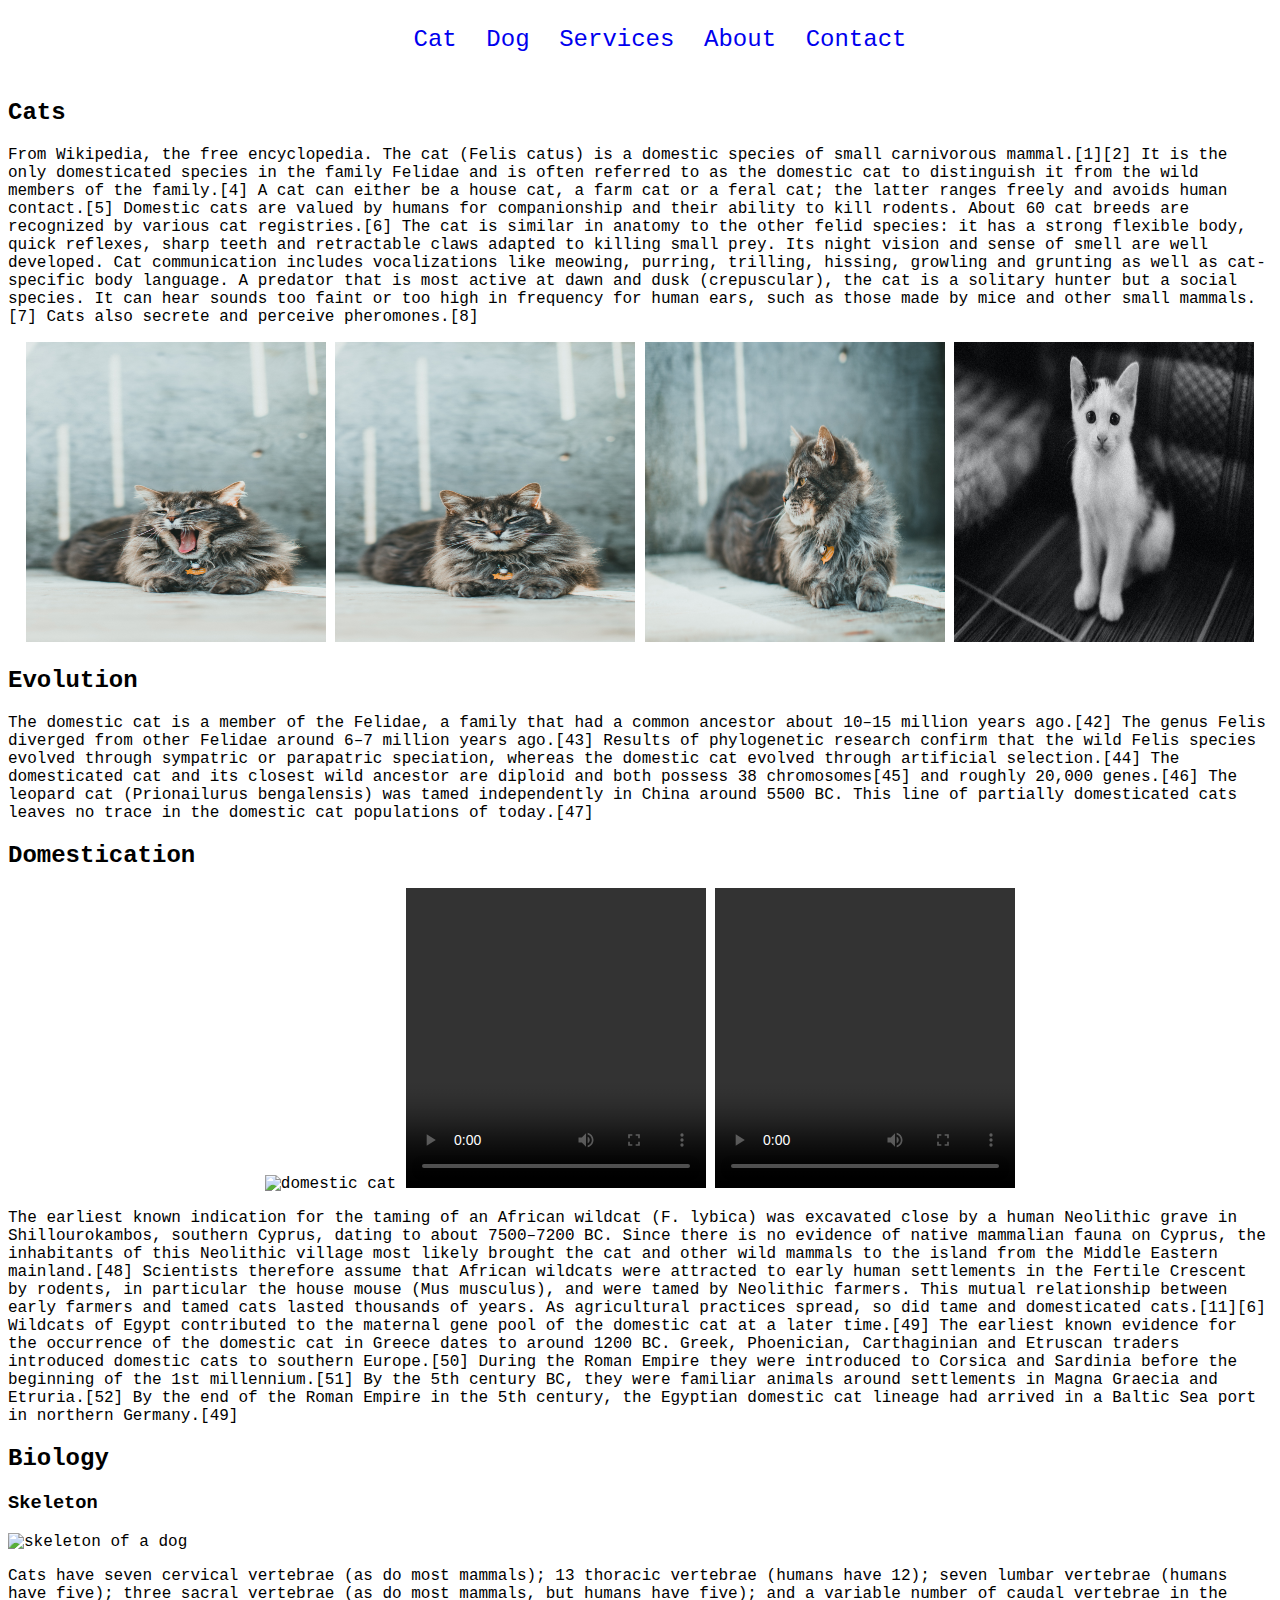
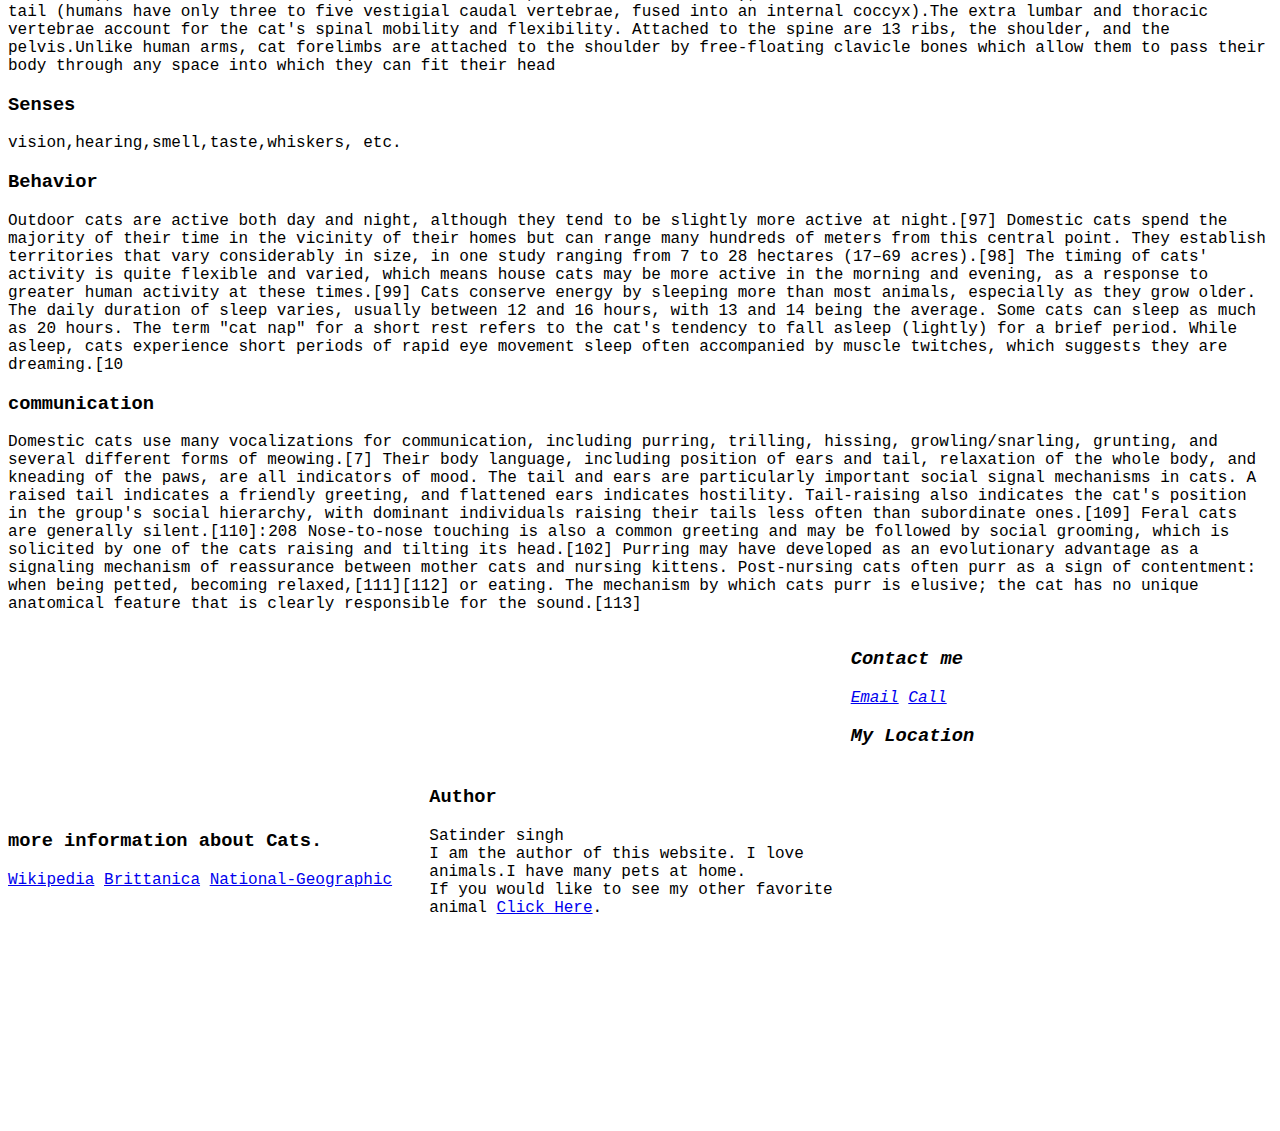
==== cat.html @ 3e826ed1 "finished the discussion practice" ====
<!DOCTYPE html>
<html lang=en>

<head>
    <meta charset=UTF-8>
    <meta http-equiv=X-UA-Compatible content=IE=edge>
    <meta name=viewport content=width=device-width, initial-scale=1.0>


    <meta http-equiv=X-UA-Compatible content=IE=edge>
    <meta name=viewport content=width=device-width, initial-scale=1.0>
    <meta name=description content=>
    <meta name=keywords content=>
    <meta name=author content=satinder singh>

    <meta property=og:url content= />
    <meta property=og:type content= />
    <meta property=og:title content=W />
    <meta property=og:description content= />
    <meta property=og:image content= />

    <meta name=twitter:card content=summary />
    <meta name=twitter:site content= />
    <meta name=twitter:creator content= />
    <meta property=og:url content= />
    <meta property=og:title content= />
    <meta property=og:description content= />
    <meta property=og:image content= />

    <title>Cats</title>
    <link rel=stylesheet href=css/style.css>

</head>

<body>
    <nav>
        <ul>
            <li><a href="cat.html">Cat</a></li>
            <li><a href="dog.html">Dog</a></li>
            <li><a href="services.html">Services</a></li>
            <li><a href="#about">About</a></li>
            <li><a href="#contact">Contact</a></li>
        </ul>
    </nav>
    <header>
        <div>
            <h2>Cats</h2>
            <p>
                From Wikipedia, the free encyclopedia.
                The cat (Felis catus) is a domestic species of small carnivorous mammal.[1][2] It is the only
                domesticated species in the family Felidae and is often referred to as the domestic cat to distinguish
                it from the wild members of the family.[4] A cat can either be a house cat, a farm cat or a feral cat;
                the latter ranges freely and avoids human contact.[5] Domestic cats are valued by humans for
                companionship and their ability to kill rodents. About 60 cat breeds are recognized by various cat
                registries.[6]

                The cat is similar in anatomy to the other felid species: it has a strong flexible body, quick reflexes,
                sharp teeth and retractable claws adapted to killing small prey. Its night vision and sense of smell are
                well developed. Cat communication includes vocalizations like meowing, purring, trilling, hissing,
                growling and grunting as well as cat-specific body language. A predator that is most active at dawn and
                dusk (crepuscular), the cat is a solitary hunter but a social species. It can hear sounds too faint or
                too high in frequency for human ears, such as those made by mice and other small mammals.[7] Cats also
                secrete and perceive pheromones.[8]
            </p>
        </div>
        <div>
            <img src="catImages/cat1.jpg" alt="a cat" height="300" width="300">
            <img src="catImages/cat2.jpg" alt="a cat" height="300" width="300">
            <img src="catImages/cat3.jpg" alt="a cat" height="300" width="300">
            <img src="catImages/cat4.jpg" alt="a cat" height="300" width="300">
        </div>
    </header>
    <main class="aboutAnimal">
        <div id="evolution">
            <h2>Evolution</h2>
            <p>
                The domestic cat is a member of the Felidae, a family that had a common ancestor about 10–15 million
                years ago.[42] The genus Felis diverged from other Felidae around 6–7 million years ago.[43] Results of
                phylogenetic research confirm that the wild Felis species evolved through sympatric or parapatric
                speciation, whereas the domestic cat evolved through artificial selection.[44] The domesticated cat and
                its closest wild ancestor are diploid and both possess 38 chromosomes[45] and roughly 20,000 genes.[46]
                The leopard cat (Prionailurus bengalensis) was tamed independently in China around 5500 BC. This line of
                partially domesticated cats leaves no trace in the domestic cat populations of today.[47]
            </p>
        </div>
        <div id="domestication">
            <h2>Domestication</h2>
            <div>
                <img src="catimages/catdomestication.jpg" alt="domestic cat" height="300" width="300">
                <video controls src="catvideos/catvideo1.mp4" height="300" width="300"></video>
                <video controls src="catvideos/catvideo2.mp4" height="300" width="300"></video>
            </div>

            <p>

                The earliest known indication for the taming of an African wildcat (F. lybica) was excavated close by a
                human Neolithic grave in Shillourokambos, southern Cyprus, dating to about 7500–7200 BC. Since there is
                no evidence of native mammalian fauna on Cyprus, the inhabitants of this Neolithic village most likely
                brought the cat and other wild mammals to the island from the Middle Eastern mainland.[48] Scientists
                therefore assume that African wildcats were attracted to early human settlements in the Fertile Crescent
                by rodents, in particular the house mouse (Mus musculus), and were tamed by Neolithic farmers. This
                mutual relationship between early farmers and tamed cats lasted thousands of years. As agricultural
                practices spread, so did tame and domesticated cats.[11][6] Wildcats of Egypt contributed to the
                maternal gene pool of the domestic cat at a later time.[49]

                The earliest known evidence for the occurrence of the domestic cat in Greece dates to around 1200 BC.
                Greek, Phoenician, Carthaginian and Etruscan traders introduced domestic cats to southern Europe.[50]
                During the Roman Empire they were introduced to Corsica and Sardinia before the beginning of the 1st
                millennium.[51] By the 5th century BC, they were familiar animals around settlements in Magna Graecia
                and Etruria.[52] By the end of the Roman Empire in the 5th century, the Egyptian domestic cat lineage
                had arrived in a Baltic Sea port in northern Germany.[49]
            </p>
        </div>
    </main>
    <div class="biology">
        <h2>Biology</h2>
        <h3>Skeleton</h3>
        <img src="catimages/catSkeleton.png" alt="skeleton of a dog" height="300" width="400">
        <p>

            Cats have seven cervical vertebrae (as do most mammals); 13 thoracic vertebrae (humans have 12); seven
            lumbar vertebrae (humans have five); three sacral vertebrae (as do most mammals, but humans have five); and
            a variable number of caudal vertebrae in the tail (humans have only three to five vestigial caudal
            vertebrae, fused into an internal coccyx).The extra lumbar and thoracic vertebrae account for the
            cat's spinal mobility and flexibility. Attached to the spine are 13 ribs, the shoulder, and the
            pelvis.Unlike human arms, cat forelimbs are attached to the shoulder by free-floating clavicle
            bones which allow them to pass their body through any space into which they can fit their head
        </p>

        <h3>Senses</h3>
        <p>
            vision,hearing,smell,taste,whiskers, etc.
        </p>
        <h3>Behavior</h3>
        <p>
            Outdoor cats are active both day and night, although they tend to be slightly more active at night.[97]
            Domestic cats spend the majority of their time in the vicinity of their homes but can range many hundreds of
            meters from this central point. They establish territories that vary considerably in size, in one study
            ranging from 7 to 28 hectares (17–69 acres).[98] The timing of cats' activity is quite flexible and varied,
            which means house cats may be more active in the morning and evening, as a response to greater human
            activity at these times.[99]

            Cats conserve energy by sleeping more than most animals, especially as they grow older. The daily duration
            of sleep varies, usually between 12 and 16 hours, with 13 and 14 being the average. Some cats can sleep as
            much as 20 hours. The term "cat nap" for a short rest refers to the cat's tendency to fall asleep (lightly)
            for a brief period. While asleep, cats experience short periods of rapid eye movement sleep often
            accompanied by muscle twitches, which suggests they are dreaming.[10
        </p>

        <h3>communication</h3>
        <p>

            Domestic cats use many vocalizations for communication, including purring, trilling, hissing,
            growling/snarling, grunting, and several different forms of meowing.[7] Their body language, including
            position of ears and tail, relaxation of the whole body, and kneading of the paws, are all indicators of
            mood. The tail and ears are particularly important social signal mechanisms in cats. A raised tail indicates
            a friendly greeting, and flattened ears indicates hostility. Tail-raising also indicates the cat's position
            in the group's social hierarchy, with dominant individuals raising their tails less often than subordinate
            ones.[109] Feral cats are generally silent.[110]: 208  Nose-to-nose touching is also a common greeting and
            may be followed by social grooming, which is solicited by one of the cats raising and tilting its head.[102]

            Purring may have developed as an evolutionary advantage as a signaling mechanism of reassurance between
            mother cats and nursing kittens. Post-nursing cats often purr as a sign of contentment: when being petted,
            becoming relaxed,[111][112] or eating. The mechanism by which cats purr is elusive; the cat has no unique
            anatomical feature that is clearly responsible for the sound.[113]


        </p>
    </div>
    <footer>
        <div class="moreinformation">
            <h3>more information about Cats.</h3>
            <a href="https://https://en.wikipedia.org/wiki/Dog">Wikipedia</a>
            <a href="https://https://www.britannica.com/animal/dog">Brittanica</a>
            <a
                href="https://https://www.nationalgeographic.com/animals/mammals/facts/domestic-dog">National-Geographic</a>
        </div>
        <div class="author">
            <h3>Author</h3>
            <p>Satinder singh<br>
                I am the author of this website. I love animals.I have many pets at home.<br>
                If you would like to see my other favorite animal <a href="dog.html" target="_blank">Click Here</a>.
            </p>
        </div>
        <address class="contact" id="contact">
            <h3>Contact me </h3>
            <a href="emailto:sa@gmail.com">Email</a>
            <a href="tel:1235465445">Call</a>
            <h3>My Location</h3>
            <iframe
                src="https://www.google.com/maps/embed?pb=!1m14!1m12!1m3!1d19006.101347229294!2d-113.36717694999999!3d53.45482865!2m3!1f0!2f0!3f0!3m2!1i1024!2i768!4f13.1!5e0!3m2!1sen!2sca!4v1653803066318!5m2!1sen!2sca"
                width="300" height="300" style="border:0;" allowfullscreen="" loading="lazy"
                referrerpolicy="no-referrer-when-downgrade"></iframe>
        </address>
    </footer>
</body>

</html>
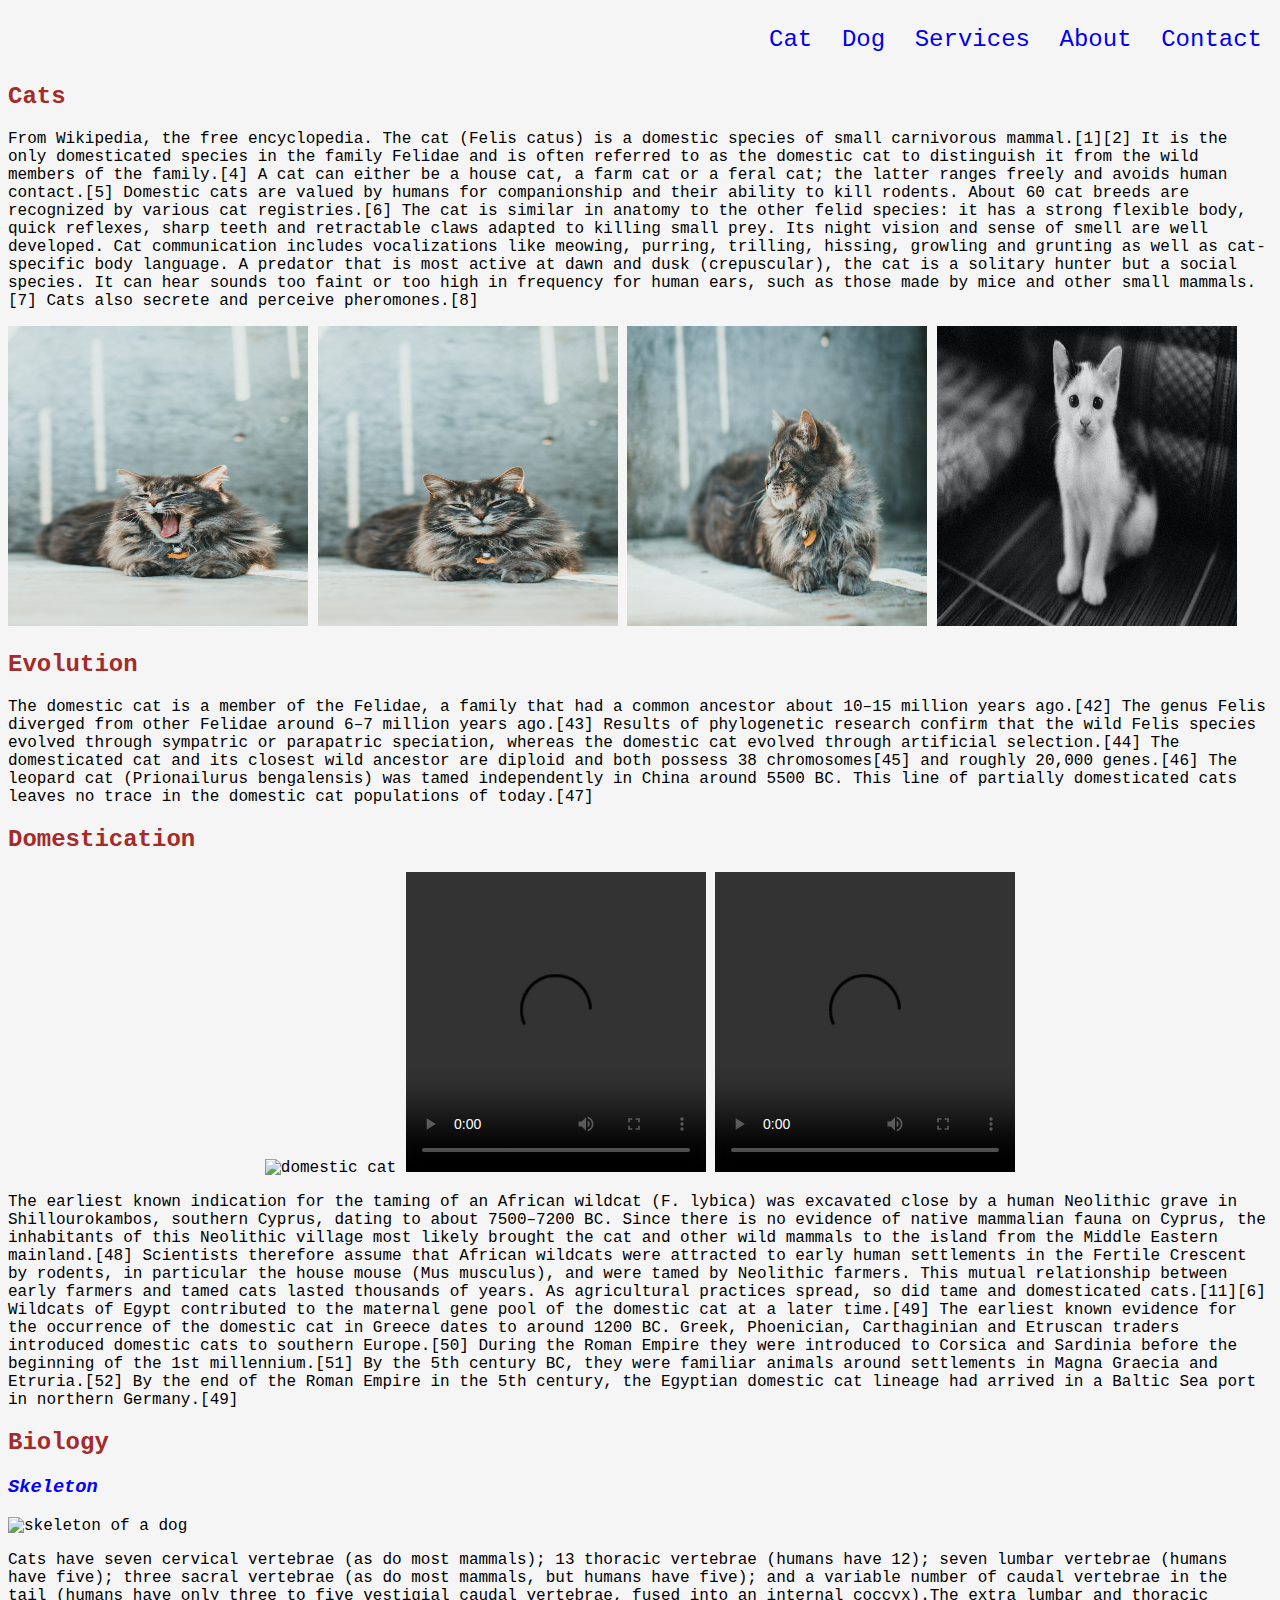
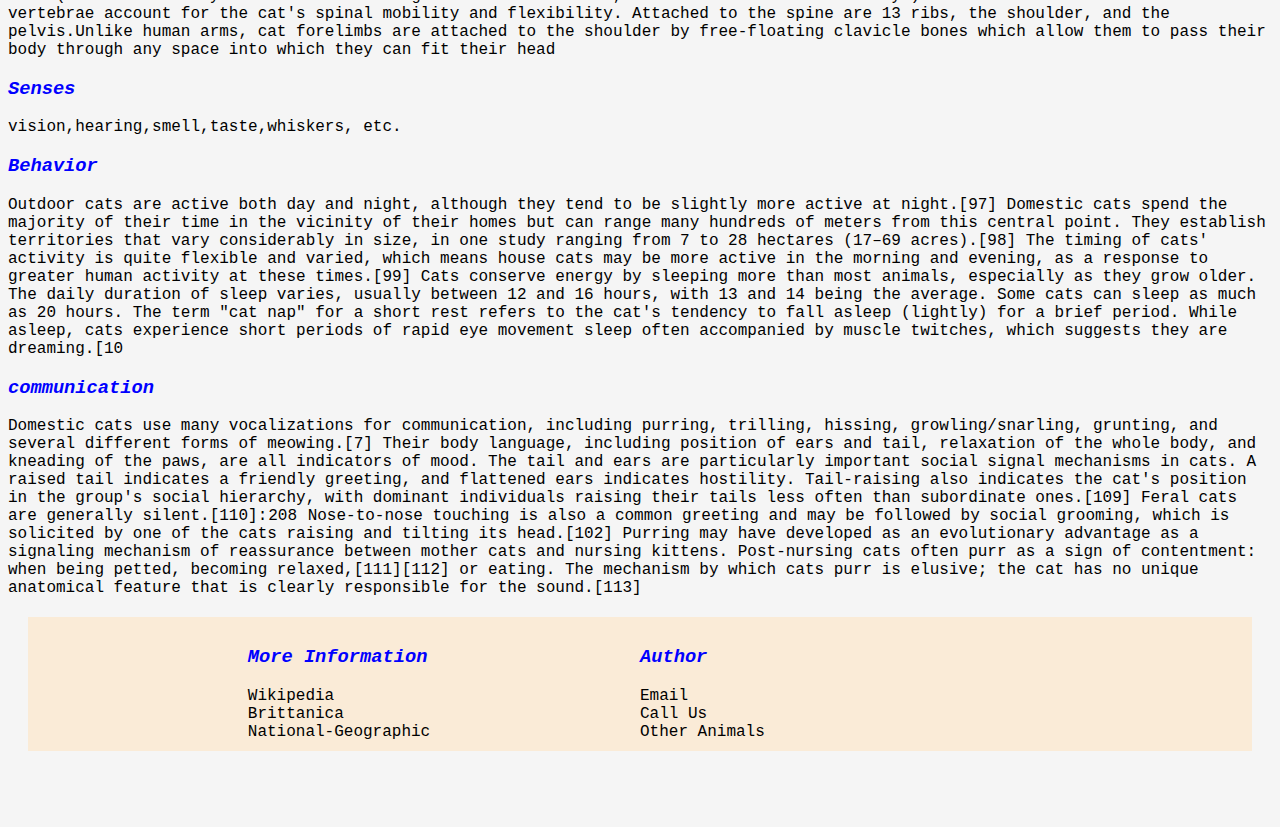
==== commit b05dba8f: "added css to html files" ====
--- a/cat.html
+++ b/cat.html
@@ -63,7 +63,7 @@
                 secrete and perceive pheromones.[8]
             </p>
         </div>
-        <div>
+        <div class="headerImages">
             <img src="catImages/cat1.jpg" alt="a cat" height="300" width="300">
             <img src="catImages/cat2.jpg" alt="a cat" height="300" width="300">
             <img src="catImages/cat3.jpg" alt="a cat" height="300" width="300">
@@ -111,11 +111,13 @@
                 had arrived in a Baltic Sea port in northern Germany.[49]
             </p>
         </div>
-    </main>
-    <div class="biology">
+    
+    <div id="biology">
         <h2>Biology</h2>
         <h3>Skeleton</h3>
-        <img src="catimages/catSkeleton.png" alt="skeleton of a dog" height="300" width="400">
+        <div>
+        <img src="catimages/catSkeleton.png" alt="skeleton of a dog" height="300" width="400"/>
+        </div>
         <p>
 
             Cats have seven cervical vertebrae (as do most mammals); 13 thoracic vertebrae (humans have 12); seven
@@ -167,9 +169,10 @@
 
         </p>
     </div>
+    </main>
     <footer>
-        <div class="moreinformation">
-            <h3>more information about Cats.</h3>
+        <div class="moreInformation">
+            <h3>More Information</h3>
             <a href="https://https://en.wikipedia.org/wiki/Dog">Wikipedia</a>
             <a href="https://https://www.britannica.com/animal/dog">Brittanica</a>
             <a
@@ -177,21 +180,10 @@
         </div>
         <div class="author">
             <h3>Author</h3>
-            <p>Satinder singh<br>
-                I am the author of this website. I love animals.I have many pets at home.<br>
-                If you would like to see my other favorite animal <a href="dog.html" target="_blank">Click Here</a>.
-            </p>
+            <li><a href="emailto:sa@gmail.com">Email</a></li>
+            <li><a href="tel:123456">Call Us</a></li>
+            <li><a href="cat.html">Other Animals</a></li>
         </div>
-        <address class="contact" id="contact">
-            <h3>Contact me </h3>
-            <a href="emailto:sa@gmail.com">Email</a>
-            <a href="tel:1235465445">Call</a>
-            <h3>My Location</h3>
-            <iframe
-                src="https://www.google.com/maps/embed?pb=!1m14!1m12!1m3!1d19006.101347229294!2d-113.36717694999999!3d53.45482865!2m3!1f0!2f0!3f0!3m2!1i1024!2i768!4f13.1!5e0!3m2!1sen!2sca!4v1653803066318!5m2!1sen!2sca"
-                width="300" height="300" style="border:0;" allowfullscreen="" loading="lazy"
-                referrerpolicy="no-referrer-when-downgrade"></iframe>
-        </address>
     </footer>
 </body>
 
